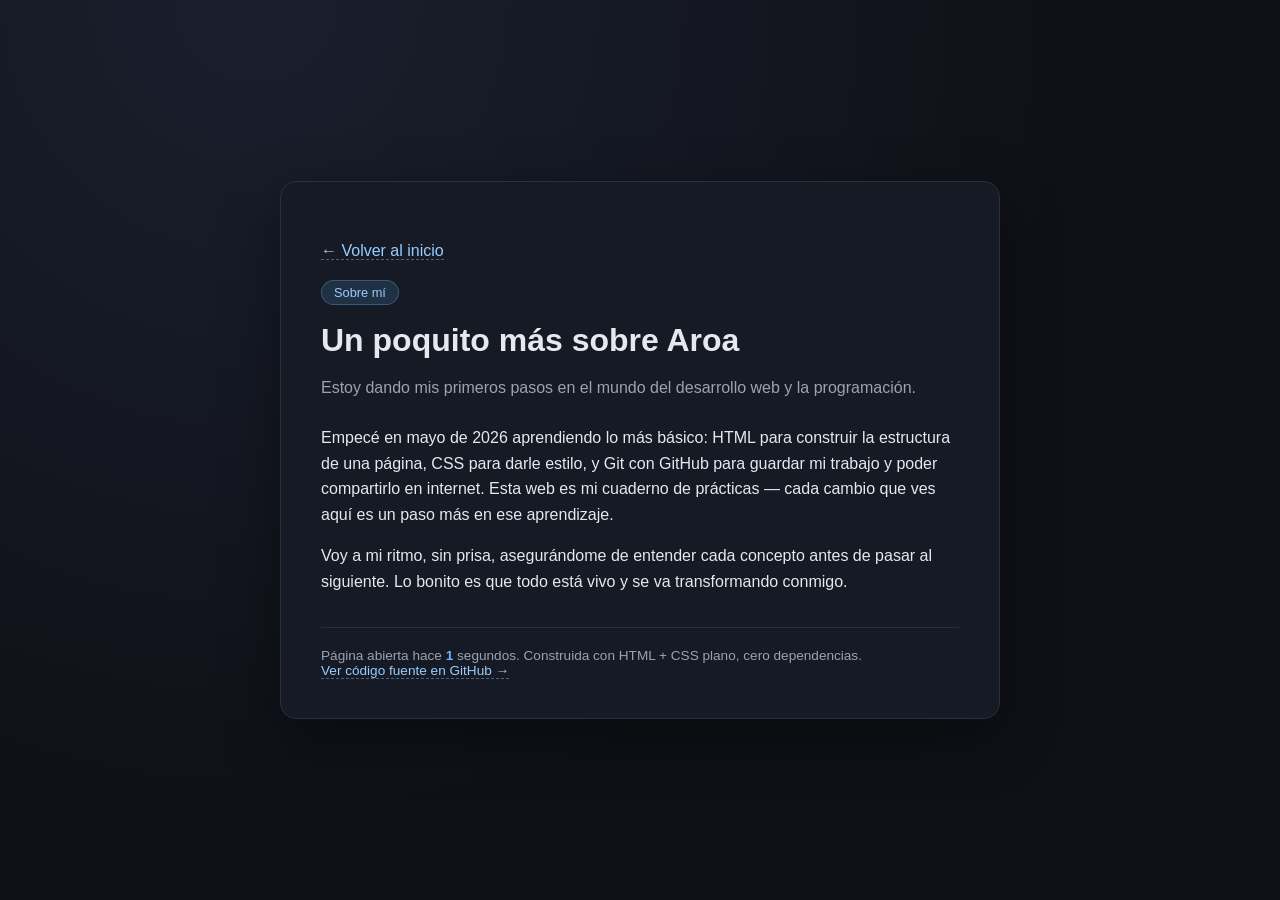
==== sobre-mi.html @ 425ae663 "Add 'Sobre mí' page with internal navigation" ====
<!DOCTYPE html>
<html lang="es">
<head>
  <meta charset="UTF-8" />
  <meta name="viewport" content="width=device-width, initial-scale=1.0" />
  <title>Sobre mí · La web de Aroa</title>
  <style>
    :root {
      --bg: #0f1117;
      --card: #161a24;
      --fg: #e6e8ee;
      --muted: #9aa3b2;
      --accent: #66b3ff;
      --accent-soft: #99cdff;
      --border: #2a2f3d;
    }
    * { box-sizing: border-box; }
    body {
      margin: 0;
      min-height: 100vh;
      font-family: -apple-system, BlinkMacSystemFont, "Segoe UI", Roboto, sans-serif;
      background: radial-gradient(circle at 20% 0%, #1a1f2e 0%, var(--bg) 60%);
      color: var(--fg);
      display: flex;
      align-items: center;
      justify-content: center;
      padding: 2rem;
    }
    main {
      max-width: 720px;
      width: 100%;
      background: var(--card);
      border: 1px solid var(--border);
      border-radius: 16px;
      padding: 2.5rem;
      box-shadow: 0 20px 60px rgba(0, 0, 0, 0.4);
    }
    .badge {
      display: inline-block;
      padding: 0.25rem 0.75rem;
      background: rgba(102, 179, 255, 0.15);
      color: var(--accent-soft);
      border: 1px solid rgba(102, 179, 255, 0.3);
      border-radius: 999px;
      font-size: 0.8rem;
      font-weight: 500;
      margin-bottom: 1rem;
    }
    h1 {
      margin: 0 0 0.5rem;
      font-size: 2rem;
      line-height: 1.2;
    }
    .lede {
      color: var(--muted);
      margin-bottom: 1.5rem;
    }
    p {
      line-height: 1.6;
    }
    footer {
      border-top: 1px solid var(--border);
      padding-top: 1.25rem;
      margin-top: 2rem;
      color: var(--muted);
      font-size: 0.85rem;
    }
    .counter {
      font-variant-numeric: tabular-nums;
      color: var(--accent);
      font-weight: 600;
    }
    a {
      color: var(--accent-soft);
      text-decoration: none;
      border-bottom: 1px dashed rgba(153, 205, 255, 0.4);
    }
    a:hover {
      border-bottom-color: var(--accent-soft);
    }
    @media (max-width: 540px) {
      main { padding: 1.5rem; }
      h1 { font-size: 1.5rem; }
    }
  </style>
</head>
<body>
  <main>
    <p><a href="index.html">← Volver al inicio</a></p>

    <span class="badge">Sobre mí</span>
    <h1>Un poquito más sobre Aroa</h1>

    <p class="lede">
      Estoy dando mis primeros pasos en el mundo del desarrollo web y la programación.
    </p>

    <p>
      Empecé en mayo de 2026 aprendiendo lo más básico: HTML para construir
      la estructura de una página, CSS para darle estilo, y Git con GitHub
      para guardar mi trabajo y poder compartirlo en internet. Esta web es
      mi cuaderno de prácticas — cada cambio que ves aquí es un paso más en
      ese aprendizaje.
    </p>

    <p>
      Voy a mi ritmo, sin prisa, asegurándome de entender cada concepto
      antes de pasar al siguiente. Lo bonito es que todo está vivo y se va
      transformando conmigo.
    </p>

    <footer>
      Página abierta hace <span class="counter" id="seconds">0</span> segundos.
      Construida con HTML + CSS plano, cero dependencias.<br />
      <a href="https://github.com/aroaarriaza/Claude-Code-Entorno-1" target="_blank" rel="noopener">Ver código fuente en GitHub →</a>
    </footer>
  </main>

  <script>
    const el = document.getElementById("seconds");
    const start = Date.now();
    setInterval(() => {
      el.textContent = Math.floor((Date.now() - start) / 1000);
    }, 1000);
  </script>
</body>
</html>
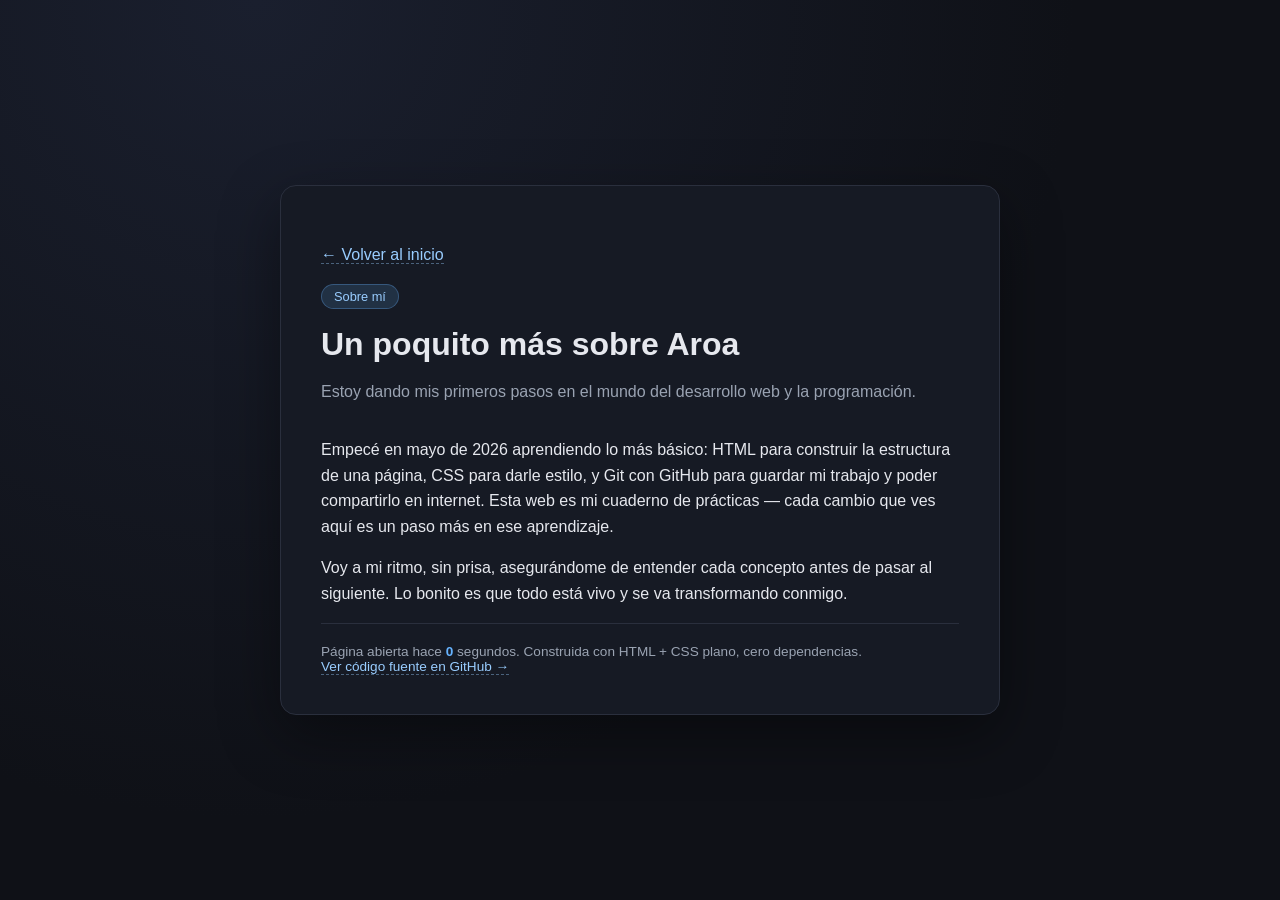
==== commit 43c6940f: "Extract shared CSS to styles.css and link from both pages" ====
--- a/sobre-mi.html
+++ b/sobre-mi.html
@@ -4,85 +4,7 @@
   <meta charset="UTF-8" />
   <meta name="viewport" content="width=device-width, initial-scale=1.0" />
   <title>Sobre mí · La web de Aroa</title>
-  <style>
-    :root {
-      --bg: #0f1117;
-      --card: #161a24;
-      --fg: #e6e8ee;
-      --muted: #9aa3b2;
-      --accent: #66b3ff;
-      --accent-soft: #99cdff;
-      --border: #2a2f3d;
-    }
-    * { box-sizing: border-box; }
-    body {
-      margin: 0;
-      min-height: 100vh;
-      font-family: -apple-system, BlinkMacSystemFont, "Segoe UI", Roboto, sans-serif;
-      background: radial-gradient(circle at 20% 0%, #1a1f2e 0%, var(--bg) 60%);
-      color: var(--fg);
-      display: flex;
-      align-items: center;
-      justify-content: center;
-      padding: 2rem;
-    }
-    main {
-      max-width: 720px;
-      width: 100%;
-      background: var(--card);
-      border: 1px solid var(--border);
-      border-radius: 16px;
-      padding: 2.5rem;
-      box-shadow: 0 20px 60px rgba(0, 0, 0, 0.4);
-    }
-    .badge {
-      display: inline-block;
-      padding: 0.25rem 0.75rem;
-      background: rgba(102, 179, 255, 0.15);
-      color: var(--accent-soft);
-      border: 1px solid rgba(102, 179, 255, 0.3);
-      border-radius: 999px;
-      font-size: 0.8rem;
-      font-weight: 500;
-      margin-bottom: 1rem;
-    }
-    h1 {
-      margin: 0 0 0.5rem;
-      font-size: 2rem;
-      line-height: 1.2;
-    }
-    .lede {
-      color: var(--muted);
-      margin-bottom: 1.5rem;
-    }
-    p {
-      line-height: 1.6;
-    }
-    footer {
-      border-top: 1px solid var(--border);
-      padding-top: 1.25rem;
-      margin-top: 2rem;
-      color: var(--muted);
-      font-size: 0.85rem;
-    }
-    .counter {
-      font-variant-numeric: tabular-nums;
-      color: var(--accent);
-      font-weight: 600;
-    }
-    a {
-      color: var(--accent-soft);
-      text-decoration: none;
-      border-bottom: 1px dashed rgba(153, 205, 255, 0.4);
-    }
-    a:hover {
-      border-bottom-color: var(--accent-soft);
-    }
-    @media (max-width: 540px) {
-      main { padding: 1.5rem; }
-      h1 { font-size: 1.5rem; }
-    }
-  </style>
+  <link rel="stylesheet" href="styles.css" />
 </head>
 <body>
   <main>
--- a/styles.css
+++ b/styles.css
@@ -0,0 +1,120 @@
+:root {
+  --bg: #0f1117;
+  --card: #161a24;
+  --fg: #e6e8ee;
+  --muted: #9aa3b2;
+  --accent: #66b3ff;
+  --accent-soft: #99cdff;
+  --border: #2a2f3d;
+}
+
+* { box-sizing: border-box; }
+
+body {
+  margin: 0;
+  min-height: 100vh;
+  font-family: -apple-system, BlinkMacSystemFont, "Segoe UI", Roboto, sans-serif;
+  background: radial-gradient(circle at 20% 0%, #1a1f2e 0%, var(--bg) 60%);
+  color: var(--fg);
+  display: flex;
+  align-items: center;
+  justify-content: center;
+  padding: 2rem;
+}
+
+main {
+  max-width: 720px;
+  width: 100%;
+  background: var(--card);
+  border: 1px solid var(--border);
+  border-radius: 16px;
+  padding: 2.5rem;
+  box-shadow: 0 20px 60px rgba(0, 0, 0, 0.4);
+}
+
+.badge {
+  display: inline-block;
+  padding: 0.25rem 0.75rem;
+  background: rgba(102, 179, 255, 0.15);
+  color: var(--accent-soft);
+  border: 1px solid rgba(102, 179, 255, 0.3);
+  border-radius: 999px;
+  font-size: 0.8rem;
+  font-weight: 500;
+  margin-bottom: 1rem;
+}
+
+h1 {
+  margin: 0 0 0.5rem;
+  font-size: 2rem;
+  line-height: 1.2;
+}
+
+p {
+  line-height: 1.6;
+}
+
+.lede {
+  color: var(--muted);
+  margin-bottom: 2rem;
+}
+
+.grid {
+  display: grid;
+  grid-template-columns: 1fr 1fr;
+  gap: 1rem;
+  margin-bottom: 2rem;
+}
+
+.tile {
+  background: rgba(255, 255, 255, 0.02);
+  border: 1px solid var(--border);
+  border-radius: 12px;
+  padding: 1rem 1.25rem;
+}
+
+.tile h3 {
+  margin: 0 0 0.25rem;
+  font-size: 0.85rem;
+  text-transform: uppercase;
+  letter-spacing: 0.05em;
+  color: var(--muted);
+  font-weight: 600;
+}
+
+.tile p {
+  margin: 0;
+  font-family: "SF Mono", Menlo, Consolas, monospace;
+  font-size: 0.95rem;
+  color: var(--fg);
+  line-height: 1.4;
+}
+
+footer {
+  border-top: 1px solid var(--border);
+  padding-top: 1.25rem;
+  color: var(--muted);
+  font-size: 0.85rem;
+}
+
+.counter {
+  font-variant-numeric: tabular-nums;
+  color: var(--accent);
+  font-weight: 600;
+}
+
+a {
+  color: var(--accent-soft);
+  text-decoration: none;
+  border-bottom: 1px dashed rgba(153, 205, 255, 0.4);
+}
+
+a:hover {
+  border-bottom-color: var(--accent-soft);
+}
+
+@media (max-width: 540px) {
+  main { padding: 1.5rem; }
+  h1 { font-size: 1.5rem; }
+  .grid { grid-template-columns: 1fr; }
+}
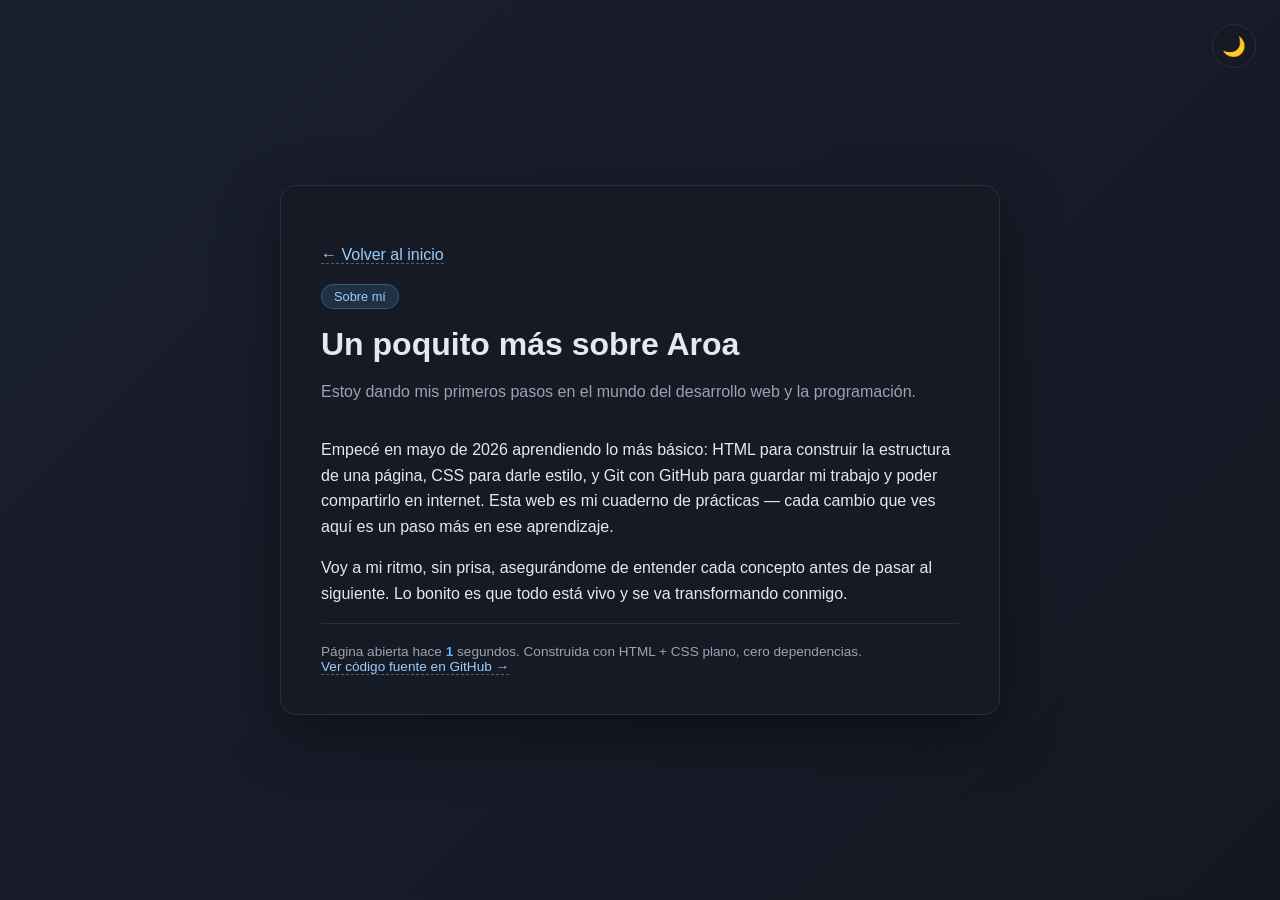
==== commit 51e0de69: "Add animated gradient background and dark/light theme toggle" ====
--- a/sobre-mi.html
+++ b/sobre-mi.html
@@ -4,9 +4,18 @@
   <meta charset="UTF-8" />
   <meta name="viewport" content="width=device-width, initial-scale=1.0" />
   <title>Sobre mí · La web de Aroa</title>
+  <script>
+    if (localStorage.getItem('theme') === 'light') {
+      document.documentElement.classList.add('light-mode');
+    }
+  </script>
   <link rel="stylesheet" href="styles.css" />
 </head>
 <body>
+  <button id="theme-toggle" aria-label="Cambiar tema">
+    <span class="theme-icon">🌙</span>
+  </button>
+
   <main>
     <p><a href="index.html">← Volver al inicio</a></p>
 
@@ -39,11 +48,30 @@
   </main>
 
   <script>
+    // Contador de segundos
     const el = document.getElementById("seconds");
     const start = Date.now();
     setInterval(() => {
       el.textContent = Math.floor((Date.now() - start) / 1000);
     }, 1000);
+
+    // Theme toggle
+    const btn = document.getElementById("theme-toggle");
+    const icon = btn.querySelector(".theme-icon");
+    const root = document.documentElement;
+
+    function updateIcon() {
+      icon.textContent = root.classList.contains("light-mode") ? "☀️" : "🌙";
+    }
+
+    updateIcon();
+
+    btn.addEventListener("click", () => {
+      root.classList.toggle("light-mode");
+      const isLight = root.classList.contains("light-mode");
+      localStorage.setItem("theme", isLight ? "light" : "dark");
+      updateIcon();
+    });
   </script>
 </body>
 </html>
--- a/styles.css
+++ b/styles.css
@@ -6,6 +6,26 @@
   --accent: #66b3ff;
   --accent-soft: #99cdff;
   --border: #2a2f3d;
+  --bg-gradient-1: #1a1f2e;
+  --bg-gradient-2: #0f1117;
+  --bg-gradient-3: #1a2e3e;
+  --tile-bg: rgba(255, 255, 255, 0.02);
+  --shadow: 0 20px 60px rgba(0, 0, 0, 0.4);
+}
+
+:root.light-mode {
+  --bg: #f7f8fa;
+  --card: #ffffff;
+  --fg: #0f1117;
+  --muted: #6b7280;
+  --accent: #2563eb;
+  --accent-soft: #3b82f6;
+  --border: #e2e8f0;
+  --bg-gradient-1: #e0f0ff;
+  --bg-gradient-2: #f7f8fa;
+  --bg-gradient-3: #d4e5ff;
+  --tile-bg: rgba(0, 0, 0, 0.02);
+  --shadow: 0 20px 60px rgba(0, 0, 0, 0.08);
 }
 
 * { box-sizing: border-box; }
@@ -14,12 +34,15 @@
   margin: 0;
   min-height: 100vh;
   font-family: -apple-system, BlinkMacSystemFont, "Segoe UI", Roboto, sans-serif;
-  background: radial-gradient(circle at 20% 0%, #1a1f2e 0%, var(--bg) 60%);
+  background: linear-gradient(135deg, var(--bg-gradient-1), var(--bg-gradient-2), var(--bg-gradient-3));
+  background-size: 400% 400%;
+  animation: gradientShift 20s ease infinite;
   color: var(--fg);
   display: flex;
   align-items: center;
   justify-content: center;
   padding: 2rem;
+  transition: color 0.3s ease;
 }
 
 main {
@@ -29,7 +52,9 @@
   border: 1px solid var(--border);
   border-radius: 16px;
   padding: 2.5rem;
-  box-shadow: 0 20px 60px rgba(0, 0, 0, 0.4);
+  box-shadow: var(--shadow);
+  animation: fadeInUp 0.6s ease-out;
+  transition: background 0.3s ease, border-color 0.3s ease, box-shadow 0.3s ease;
 }
 
 .badge {
@@ -42,6 +67,7 @@
   font-size: 0.8rem;
   font-weight: 500;
   margin-bottom: 1rem;
+  animation: badgePulse 2.5s ease-in-out infinite;
 }
 
 h1 {
@@ -67,10 +93,17 @@
 }
 
 .tile {
-  background: rgba(255, 255, 255, 0.02);
+  background: var(--tile-bg);
   border: 1px solid var(--border);
   border-radius: 12px;
   padding: 1rem 1.25rem;
+  transition: transform 0.2s ease, border-color 0.2s ease, box-shadow 0.2s ease, background 0.3s ease;
+}
+
+.tile:hover {
+  transform: translateY(-3px);
+  border-color: var(--accent);
+  box-shadow: 0 6px 16px rgba(0, 0, 0, 0.3);
 }
 
 .tile h3 {
@@ -113,6 +146,57 @@
   border-bottom-color: var(--accent-soft);
 }
 
+@keyframes fadeInUp {
+  from {
+    opacity: 0;
+    transform: translateY(20px);
+  }
+  to {
+    opacity: 1;
+    transform: translateY(0);
+  }
+}
+
+@keyframes badgePulse {
+  0%, 100% {
+    transform: scale(1);
+    box-shadow: 0 0 0 0 rgba(102, 179, 255, 0);
+  }
+  50% {
+    transform: scale(1.02);
+    box-shadow: 0 0 0 4px rgba(102, 179, 255, 0.15);
+  }
+}
+
+@keyframes gradientShift {
+  0%, 100% { background-position: 0% 50%; }
+  50% { background-position: 100% 50%; }
+}
+
+#theme-toggle {
+  position: fixed;
+  top: 1.5rem;
+  right: 1.5rem;
+  background: var(--card);
+  border: 1px solid var(--border);
+  color: var(--fg);
+  border-radius: 999px;
+  width: 44px;
+  height: 44px;
+  font-size: 1.2rem;
+  cursor: pointer;
+  display: flex;
+  align-items: center;
+  justify-content: center;
+  transition: transform 0.2s ease, background 0.3s ease, border-color 0.3s ease;
+  z-index: 10;
+  padding: 0;
+}
+
+#theme-toggle:hover {
+  transform: scale(1.1);
+}
+
 @media (max-width: 540px) {
   main { padding: 1.5rem; }
   h1 { font-size: 1.5rem; }
